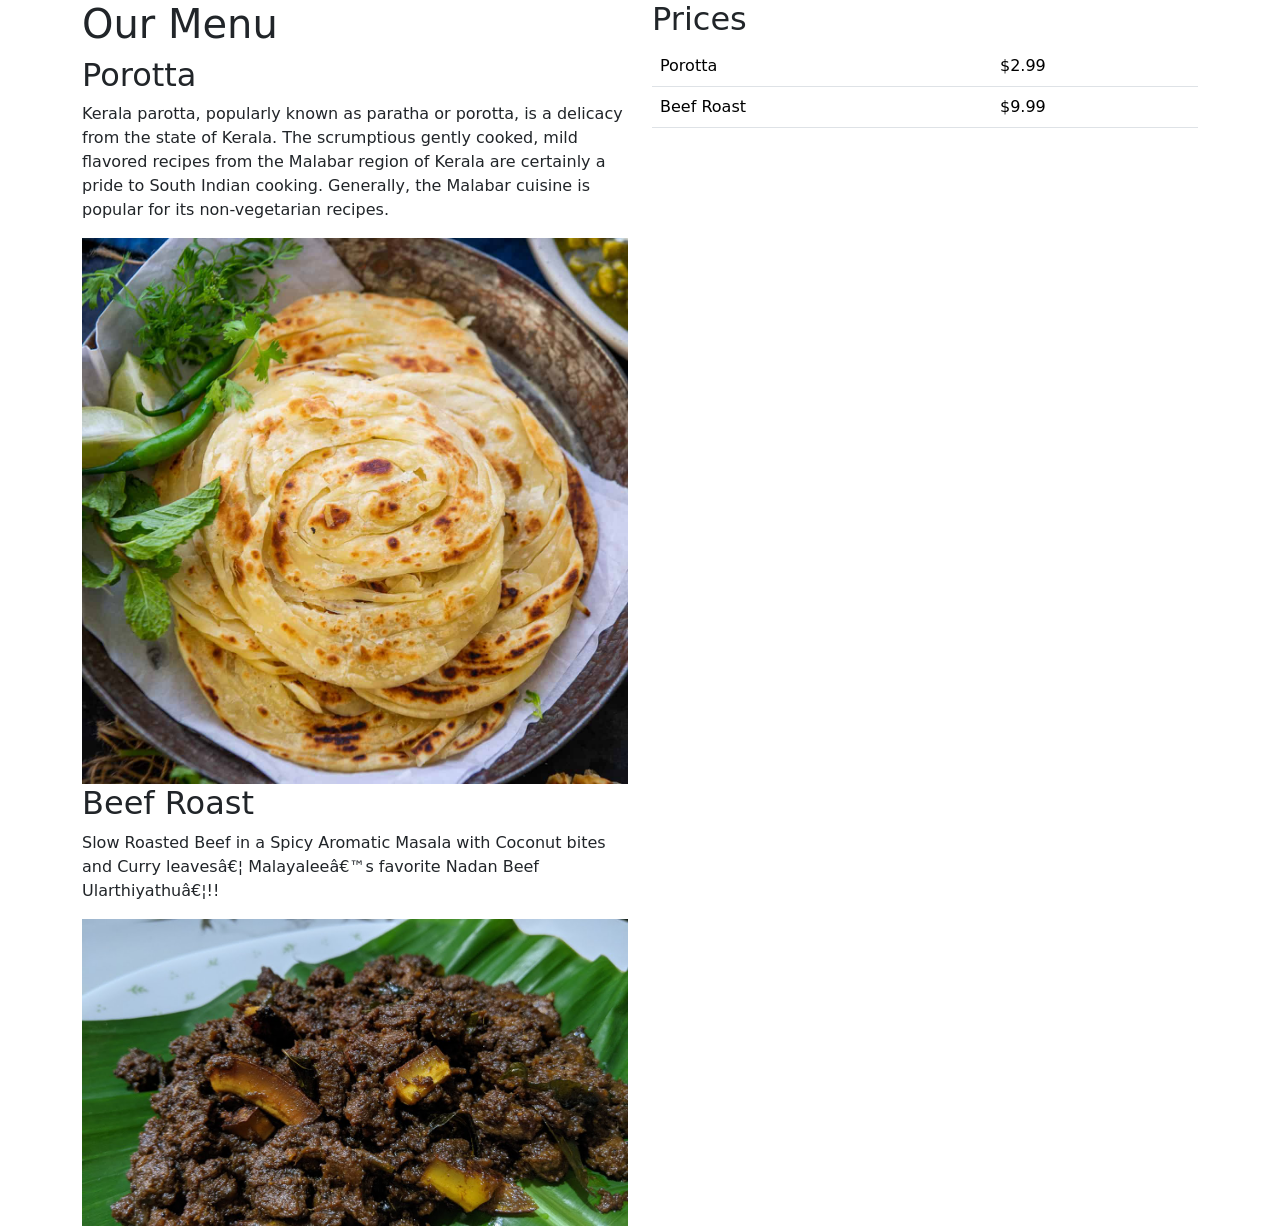
==== LESSON/Course 1 - Introduction to Front-End-Development/Week 3/Intro to UI Frameworks and Libraries/index.html @ 8cc4fac4 "Getting started with Bootstrap - C1W3" ====
<!DOCTYPE html>
<html>
    <head>
        <title>Adiyodi's Dining</title>
        <link href="https://cdn.jsdelivr.net/npm/bootstrap@5.1.3/dist/css/bootstrap.min.css" rel="stylesheet" integrity="sha384-1BmE4kWBq78iYhFldvKuhfTAU6auU8tT94WrHftjDbrCEXSU1oBoqyl2QvZ6jIW3" crossorigin="anonymous">
    </head>
    <body>
        <div class="container">
            <div class="row">
                <div class="col">
                    <h1>Our Menu</h1>
                    <h2>Porotta</h2>
                    <p>Kerala parotta, popularly known as paratha or porotta, is a delicacy from the state of Kerala. The scrumptious gently cooked, mild flavored recipes from the Malabar region of Kerala are certainly a pride to South Indian cooking. Generally, the Malabar cuisine is popular for its non-vegetarian recipes.</p>
                    <img src="Porotta.jpg" class="img-fluid">
                    <h2>Beef Roast</h2>
                    <p>Slow Roasted Beef in a Spicy Aromatic Masala with Coconut bites and Curry leaves… Malayalee’s favorite Nadan Beef Ularthiyathu…!!</p>
                    <img src="Beef Roast.jpg" class="img-fluid">
                </div>
                <div class="col">
                    <h2>Prices</h2>
                    <table class="table">
                        <tr>
                            <td>Porotta</td>
                            <td>$2.99</td>
                        </tr>
                        <tr>
                            <td>Beef Roast</td>
                            <td>$9.99</td>
                        </tr>
                    </table>
                </div>
            </div>
        </div>
        <script src="https://cdn.jsdelivr.net/npm/bootstrap@5.1.3/dist/js/bootstrap.bundle.min.js" integrity="sha384-ka7Sk0Gln4gmtz2MlQnikT1wXgYsOg+OMhuP+IlRH9sENBO0LRn5q+8nbTov4+1p" crossorigin="anonymous"></script>
    </body>
</html>
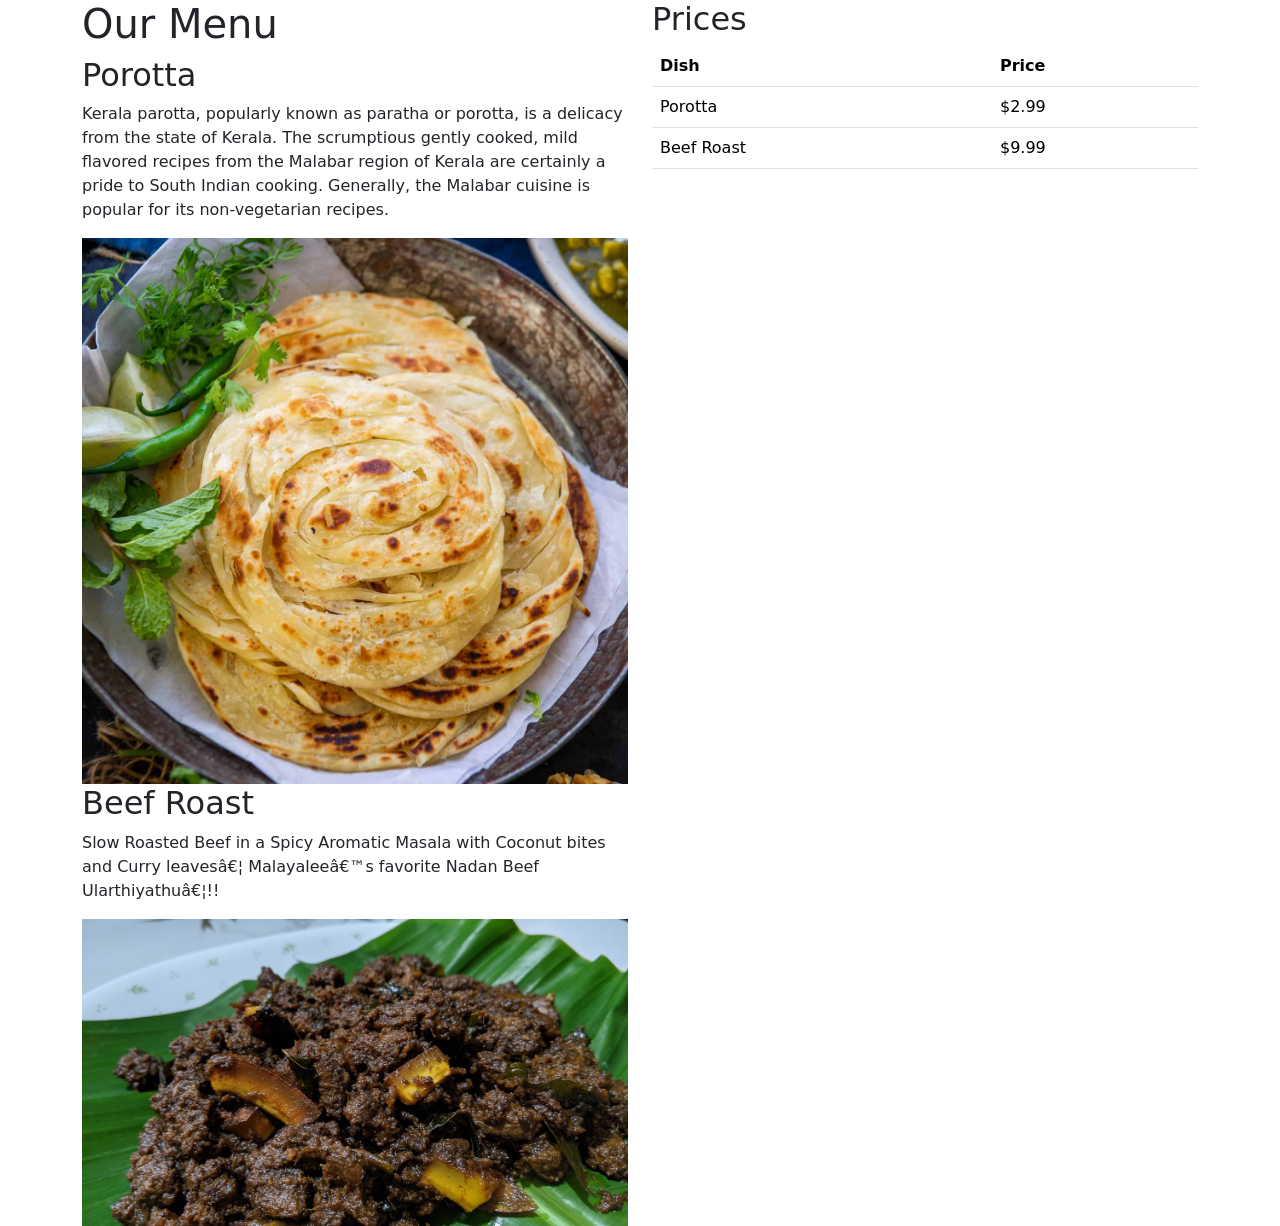
==== commit 3a72766d: "Add index.html screen snip - C1W3" ====
--- a/LESSON/Course 1 - Introduction to Front-End-Development/Week 3/Intro to UI Frameworks and Libraries/index.html
+++ b/LESSON/Course 1 - Introduction to Front-End-Development/Week 3/Intro to UI Frameworks and Libraries/index.html
@@ -20,6 +20,10 @@
                     <h2>Prices</h2>
                     <table class="table">
                         <tr>
+                            <th>Dish</th>
+                            <th>Price</th>
+                        </tr>
+                        <tr>
                             <td>Porotta</td>
                             <td>$2.99</td>
                         </tr>
